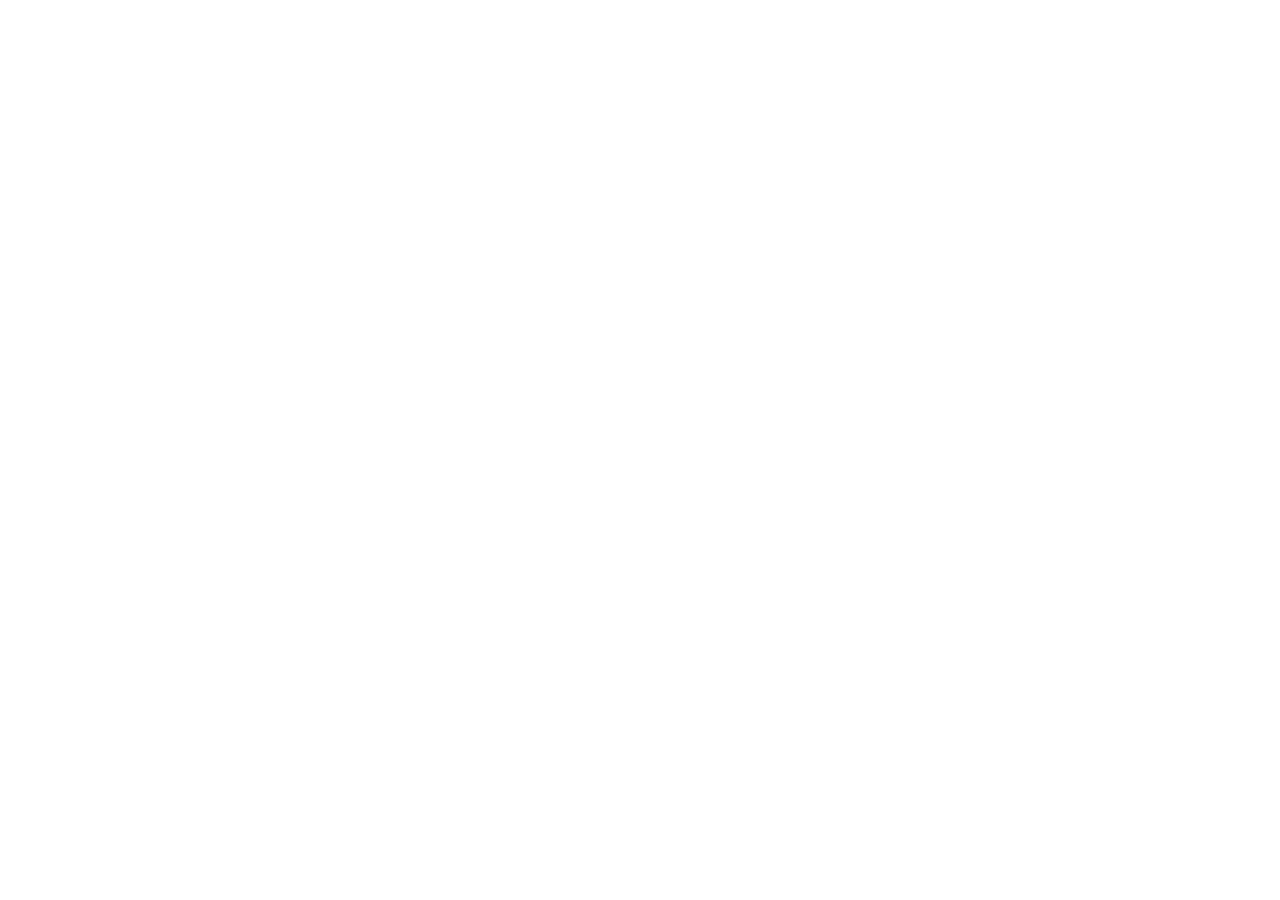
==== portfolio.html @ 8004f80e "Add files via upload" ====
<!DOCTYPE html>
 <html lang="en">
 <head>
    <meta charset="UTF-8">
    <meta name="viewport" content="width=device-width, initial-scale=1.0">
    <title>Web Layout</title>
    <link rel="stylesheet" href="style.css">
 </head>
 <body>
    
 </body>
 </html>
---- style.css ----
header{
    border: 1px solid red;
    width:100%;
   
}
nav{
    border: 1px solid royalblue;
    width: 80%;
    margin: auto;
    display: flex;
}
.nav-logo{
    width: 25%;
    background-color: aqua;
}
.nav-link{
    width: 75%;
    background-color: brown;
}
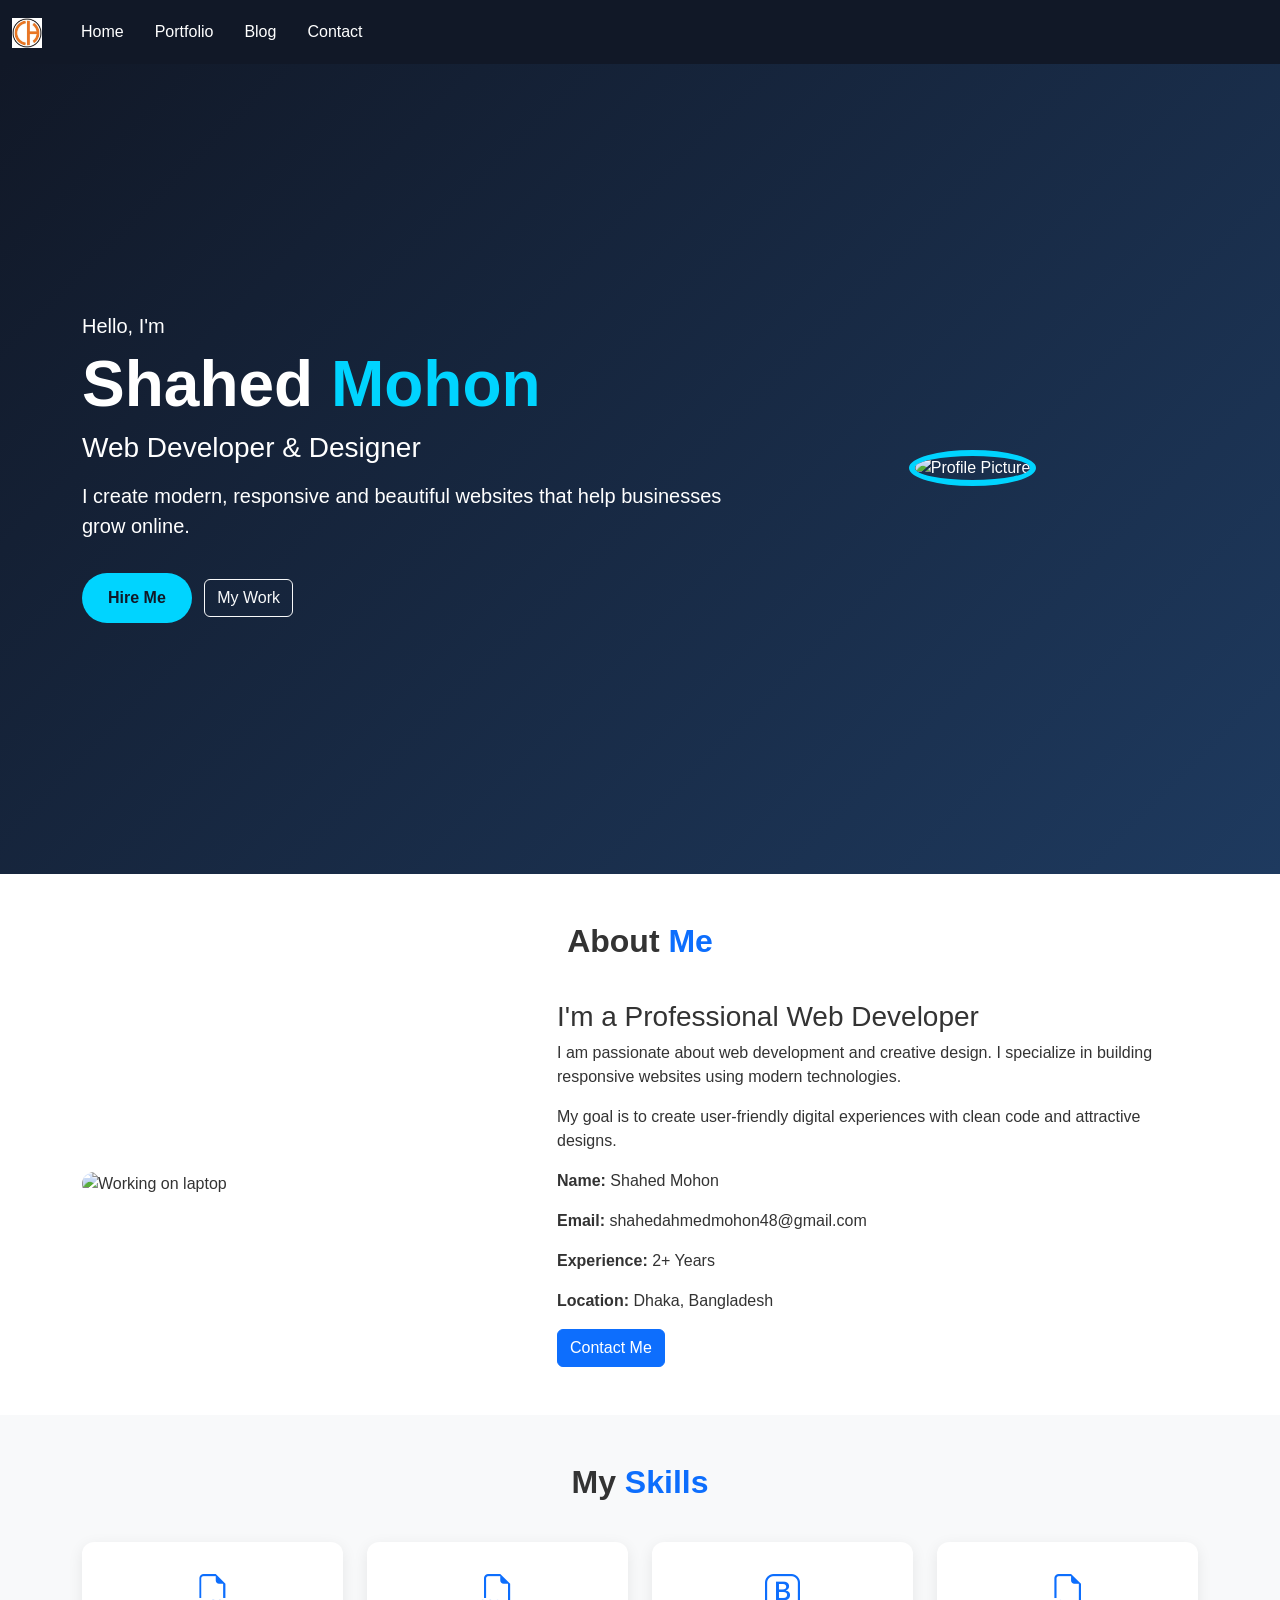
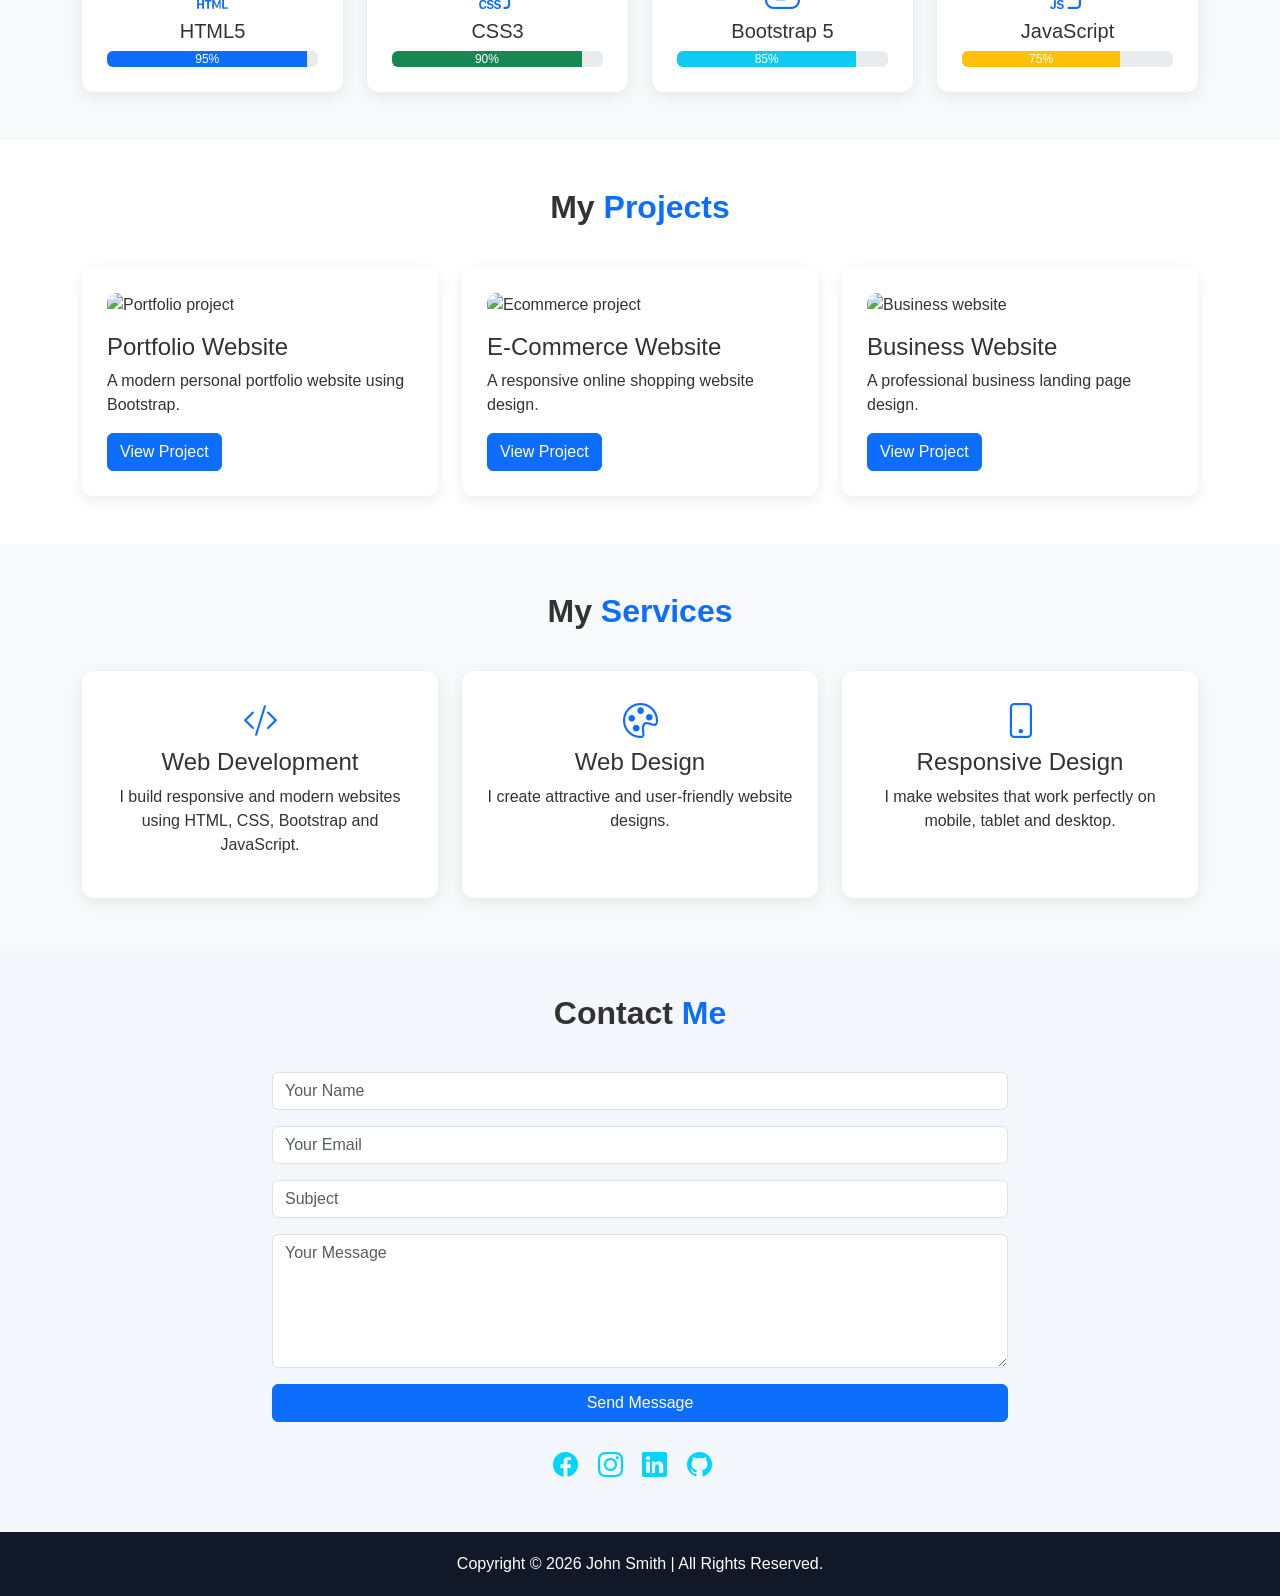
==== commit d4b905cf: "Add files via upload" ====
--- a/portfolio.html
+++ b/portfolio.html
@@ -1,12 +1,423 @@
- <!DOCTYPE html>
- <html lang="en">
- <head>
+
+<!DOCTYPE html>
+<html lang="en">
+<head>
     <meta charset="UTF-8">
     <meta name="viewport" content="width=device-width, initial-scale=1.0">
-    <title>Web Layout</title>
-    <link rel="stylesheet" href="style.css">
- </head>
- <body>
-    
- </body>
- </html>+    <title>My Portfolio</title>
+
+    <!-- Bootstrap 5 CSS -->
+    <link href="https://cdn.jsdelivr.net/npm/bootstrap@5.3.3/dist/css/bootstrap.min.css" rel="stylesheet">
+
+    <!-- Bootstrap Icons -->
+    <link href="https://cdn.jsdelivr.net/npm/bootstrap-icons@1.11.3/font/bootstrap-icons.css" rel="stylesheet">
+
+    <style>
+        body {
+            font-family: 'Segoe UI', sans-serif;
+            scroll-behavior: smooth;
+            color: #333;
+        }
+
+        .navbar {
+            background: #111827;
+        }
+
+        .navbar-brand {
+            color: #00d4ff !important;
+            font-weight: bold;
+            font-size: 25px;
+        }
+
+        .nav-link {
+            color: white !important;
+            margin-left: 15px;
+        }
+
+        .nav-link:hover {
+            color: #00d4ff !important;
+        }
+
+        .hero {
+            min-height: 90vh;
+            background: linear-gradient(135deg, #111827, #1e3a5f);
+            color: white;
+            display: flex;
+            align-items: center;
+        }
+
+        .hero h1 span {
+            color: #00d4ff;
+        }
+
+        .hero img {
+            width: 300px;
+            height: 300px;
+            object-fit: cover;
+            border-radius: 50%;
+            border: 6px solid #00d4ff;
+        }
+
+        .section-title {
+            font-weight: bold;
+            margin-bottom: 40px;
+            text-align: center;
+        }
+
+        .section-title span {
+            color: #0d6efd;
+        }
+
+        .about-img {
+            width: 100%;
+            border-radius: 15px;
+        }
+
+        .skill-box, .service-box, .project-card {
+            padding: 25px;
+            border-radius: 12px;
+            background: white;
+            box-shadow: 0 4px 15px rgba(0,0,0,0.08);
+            transition: 0.3s;
+            height: 100%;
+        }
+
+        .skill-box:hover,
+        .service-box:hover,
+        .project-card:hover {
+            transform: translateY(-8px);
+        }
+
+        .skill-box i, .service-box i {
+            font-size: 35px;
+            color: #0d6efd;
+            margin-bottom: 15px;
+        }
+
+        .project-card img {
+            width: 100%;
+            height: 200px;
+            object-fit: cover;
+            border-radius: 10px;
+        }
+
+        .contact-section {
+            background: #f4f7fb;
+        }
+
+        .social-icons a {
+            font-size: 25px;
+            color: #00d4ff;
+            margin-right: 15px;
+            text-decoration: none;
+        }
+
+        footer {
+            background: #111827;
+            color: white;
+            padding: 20px;
+            text-align: center;
+        }
+
+        .btn-custom {
+            background: #00d4ff;
+            color: #111827;
+            font-weight: bold;
+            padding: 12px 25px;
+            border-radius: 30px;
+        }
+
+        .btn-custom:hover {
+            background: white;
+            color: #111827;
+        }
+    </style>
+</head>
+
+<body>
+
+<!-- NAVBAR -->
+<nav class="navbar navbar-expand-lg">
+        <div class="container-fluid">
+            <a class="navbar-brand" href="index.html">
+                <img src="images/logo.jpeg" width="30" height="30">
+            </a>
+            <button class="navbar-toggler" type="button" data-bs-toggle="collapse" data-bs-target="#navbarNavAltMarkup"
+                aria-controls="navbarNavAltMarkup" aria-expanded="false" aria-label="Toggle navigation">
+                <span class="navbar-toggler-icon"></span>
+            </button>
+            <div class="collapse navbar-collapse" id="navbarNavAltMarkup">
+                <div class="navbar-nav">
+                    <a class="nav-link active" aria-current="page" href="index.html">Home</a>
+                    <a class="nav-link" href="portfolio.html">Portfolio</a>
+                    <a class="nav-link" href="blog.html">Blog</a>
+                    <a class="nav-link" href="contact.html">Contact</a>
+                </div>
+            </div>
+        </div>
+    </nav>
+
+<!-- HERO SECTION -->
+<section class="hero" id="home">
+    <div class="container">
+        <div class="row align-items-center">
+
+            <div class="col-md-7">
+                <h5>Hello, I'm</h5>
+                <h1 class="display-3 fw-bold">
+                    Shahed <span>Mohon</span>
+                </h1>
+                <h3>Web Developer & Designer</h3>
+                <p class="lead mt-3">
+                    I create modern, responsive and beautiful websites
+                    that help businesses grow online.
+                </p>
+
+                <a href="#contact" class="btn btn-custom mt-3">
+                    Hire Me
+                </a>
+
+                <a href="#projects" class="btn btn-outline-light mt-3 ms-2">
+                    My Work
+                </a>
+            </div>
+
+            <div class="col-md-5 text-center mt-5 mt-md-0">
+                <img src="https://images.unsplash.com/photo-1500648767791-00dcc994a43e?w=500"
+                    alt="Profile Picture">
+            </div>
+
+        </div>
+    </div>
+</section>
+
+<!-- ABOUT SECTION -->
+<section class="py-5" id="about">
+    <div class="container">
+        <h2 class="section-title">About <span>Me</span></h2>
+
+        <div class="row align-items-center">
+            <div class="col-md-5">
+                <img class="about-img"
+                    src="https://images.unsplash.com/photo-1516321318423-f06f85e504b3?w=600"
+                    alt="Working on laptop">
+            </div>
+
+            <div class="col-md-7 mt-4 mt-md-0">
+                <h3>I'm a Professional Web Developer</h3>
+                <p>
+                    I am passionate about web development and creative
+                    design. I specialize in building responsive websites
+                    using modern technologies.
+                </p>
+                <p>
+                    My goal is to create user-friendly digital experiences
+                    with clean code and attractive designs.
+                </p>
+
+                <p><strong>Name:</strong> Shahed Mohon</p>
+                <p><strong>Email:</strong> shahedahmedmohon48@gmail.com</p>
+                <p><strong>Experience:</strong> 2+ Years</p>
+                <p><strong>Location:</strong> Dhaka, Bangladesh</p>
+
+                <a href="#contact" class="btn btn-primary">
+                    Contact Me
+                </a>
+            </div>
+        </div>
+    </div>
+</section>
+
+<!-- SKILLS SECTION -->
+<section class="py-5 bg-light" id="skills">
+    <div class="container">
+        <h2 class="section-title">My <span>Skills</span></h2>
+
+        <div class="row g-4 text-center">
+
+            <div class="col-md-3 col-6">
+                <div class="skill-box">
+                    <i class="bi bi-filetype-html"></i>
+                    <h5>HTML5</h5>
+                    <div class="progress">
+                        <div class="progress-bar bg-primary" style="width:95%">95%</div>
+                    </div>
+                </div>
+            </div>
+
+            <div class="col-md-3 col-6">
+                <div class="skill-box">
+                    <i class="bi bi-filetype-css"></i>
+                    <h5>CSS3</h5>
+                    <div class="progress">
+                        <div class="progress-bar bg-success" style="width:90%">90%</div>
+                    </div>
+                </div>
+            </div>
+
+            <div class="col-md-3 col-6">
+                <div class="skill-box">
+                    <i class="bi bi-bootstrap"></i>
+                    <h5>Bootstrap 5</h5>
+                    <div class="progress">
+                        <div class="progress-bar bg-info" style="width:85%">85%</div>
+                    </div>
+                </div>
+            </div>
+
+            <div class="col-md-3 col-6">
+                <div class="skill-box">
+                    <i class="bi bi-filetype-js"></i>
+                    <h5>JavaScript</h5>
+                    <div class="progress">
+                        <div class="progress-bar bg-warning" style="width:75%">75%</div>
+                    </div>
+                </div>
+            </div>
+
+        </div>
+    </div>
+</section>
+
+<!-- PROJECTS SECTION -->
+<section class="py-5" id="projects">
+    <div class="container">
+        <h2 class="section-title">My <span>Projects</span></h2>
+
+        <div class="row g-4">
+
+            <div class="col-md-4">
+                <div class="project-card">
+                    <img src="https://images.unsplash.com/photo-1460925895917-afdab827c52f?w=600"
+                        alt="Portfolio project">
+                    <h4 class="mt-3">Portfolio Website</h4>
+                    <p>A modern personal portfolio website using Bootstrap.</p>
+                    <a href="#" class="btn btn-primary">View Project</a>
+                </div>
+            </div>
+
+            <div class="col-md-4">
+                <div class="project-card">
+                    <img src="https://images.unsplash.com/photo-1556742049-0cfed4f6a45d?w=600"
+                        alt="Ecommerce project">
+                    <h4 class="mt-3">E-Commerce Website</h4>
+                    <p>A responsive online shopping website design.</p>
+                    <a href="#" class="btn btn-primary">View Project</a>
+                </div>
+            </div>
+
+            <div class="col-md-4">
+                <div class="project-card">
+                    <img src="https://images.unsplash.com/photo-1467232004584-a241de8bcf5d?w=600"
+                        alt="Business website">
+                    <h4 class="mt-3">Business Website</h4>
+                    <p>A professional business landing page design.</p>
+                    <a href="#" class="btn btn-primary">View Project</a>
+                </div>
+            </div>
+
+        </div>
+    </div>
+</section>
+
+<!-- SERVICES SECTION -->
+<section class="py-5 bg-light" id="services">
+    <div class="container">
+        <h2 class="section-title">My <span>Services</span></h2>
+
+        <div class="row g-4 text-center">
+
+            <div class="col-md-4">
+                <div class="service-box">
+                    <i class="bi bi-code-slash"></i>
+                    <h4>Web Development</h4>
+                    <p>I build responsive and modern websites using HTML, CSS, Bootstrap and JavaScript.</p>
+                </div>
+            </div>
+
+            <div class="col-md-4">
+                <div class="service-box">
+                    <i class="bi bi-palette"></i>
+                    <h4>Web Design</h4>
+                    <p>I create attractive and user-friendly website designs.</p>
+                </div>
+            </div>
+
+            <div class="col-md-4">
+                <div class="service-box">
+                    <i class="bi bi-phone"></i>
+                    <h4>Responsive Design</h4>
+                    <p>I make websites that work perfectly on mobile, tablet and desktop.</p>
+                </div>
+            </div>
+
+        </div>
+    </div>
+</section>
+
+<!-- CONTACT SECTION -->
+<section class="py-5 contact-section" id="contact">
+    <div class="container">
+        <h2 class="section-title">Contact <span>Me</span></h2>
+
+        <div class="row justify-content-center">
+            <div class="col-md-8">
+
+                <form id="contactForm">
+                    <div class="mb-3">
+                        <input type="text" class="form-control"
+                            placeholder="Your Name" required>
+                    </div>
+
+                    <div class="mb-3">
+                        <input type="email" class="form-control"
+                            placeholder="Your Email" required>
+                    </div>
+
+                    <div class="mb-3">
+                        <input type="text" class="form-control"
+                            placeholder="Subject" required>
+                    </div>
+
+                    <div class="mb-3">
+                        <textarea class="form-control" rows="5"
+                            placeholder="Your Message" required></textarea>
+                    </div>
+
+                    <button type="submit" class="btn btn-primary w-100">
+                        Send Message
+                    </button>
+                </form>
+
+                <div class="social-icons text-center mt-4">
+                    <a href="#"><i class="bi bi-facebook"></i></a>
+                    <a href="#"><i class="bi bi-instagram"></i></a>
+                    <a href="#"><i class="bi bi-linkedin"></i></a>
+                    <a href="#"><i class="bi bi-github"></i></a>
+                </div>
+
+            </div>
+        </div>
+    </div>
+</section>
+
+<!-- FOOTER -->
+<footer>
+    <p class="mb-0">
+        Copyright &copy; 2026 John Smith | All Rights Reserved.
+    </p>
+</footer>
+
+<!-- Bootstrap 5 JavaScript -->
+<script src="https://cdn.jsdelivr.net/npm/bootstrap@5.3.3/dist/js/bootstrap.bundle.min.js"></script>
+
+<script>
+    document.getElementById("contactForm").addEventListener("submit", function(e) {
+        e.preventDefault();
+        alert("Thank you! Your message has been submitted.");
+        this.reset();
+    });
+</script>
+
+</body>
+</html>
